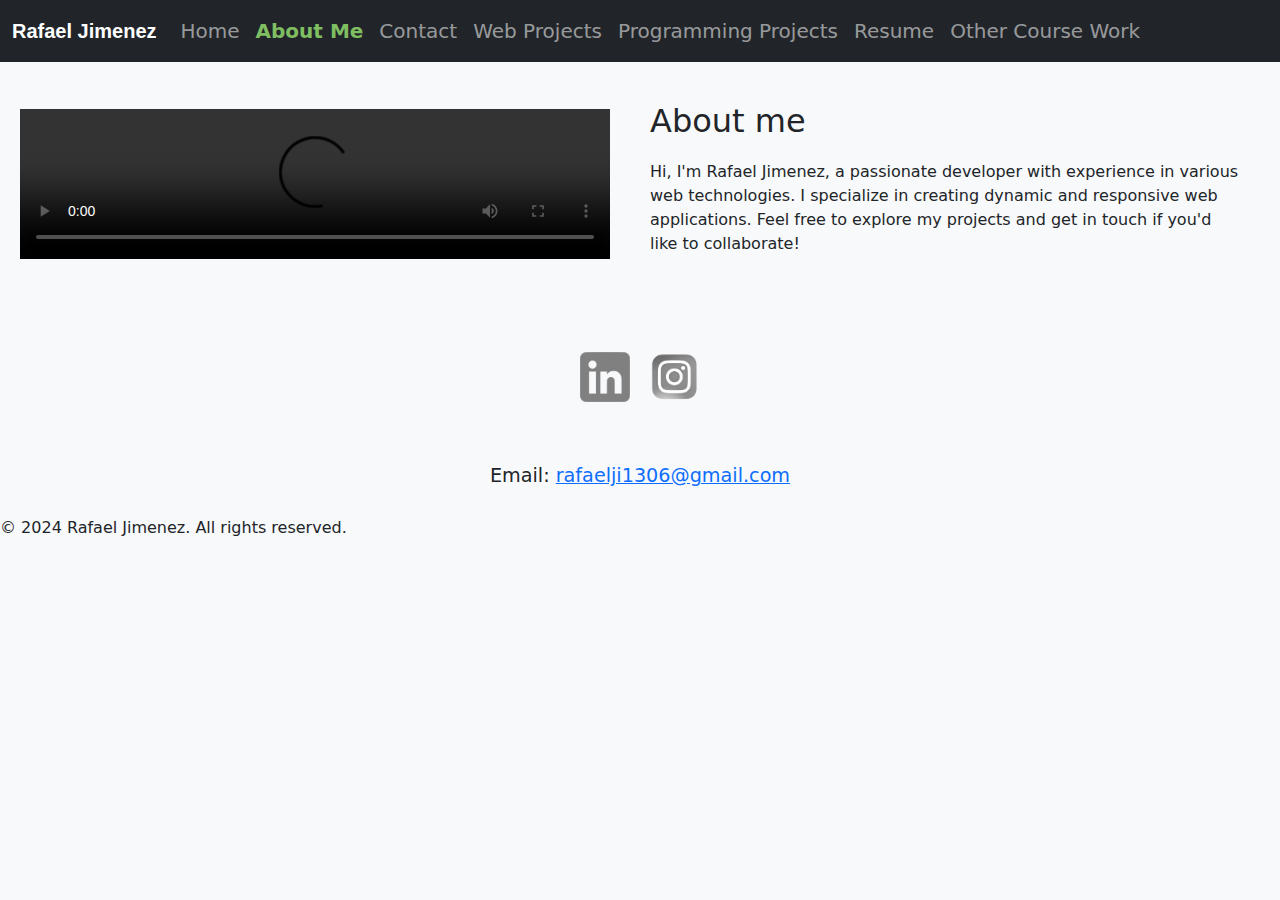
==== AboutMe.html @ db96326e "A3 12/07/2024" ====
<!doctype html>
<html lang="en">
<head>
    <meta charset="utf-8">
    <meta name="viewport" content="width=device-width, initial-scale=1">
    <title>Rafael Jimenez ePortfolio</title>
    <!-- Bootstrap CSS -->
    <link href="https://cdn.jsdelivr.net/npm/bootstrap@5.3.3/dist/css/bootstrap.min.css" rel="stylesheet" integrity="sha384-QWTKZyjpPEjISv5WaRU9OFeRpok6YctnYmDr5pNlyT2bRjXh0JMhjY6hW+ALEwIH" crossorigin="anonymous">
    <!-- Custom CSS -->
    <link href="styles.css" rel="stylesheet">
    
    <style>
        /* Define a CSS variable for the height of the top-section */
        :root {
            --top-section-height: 80vh;  /* Default height for the top section */
        }

        /* Section with background image */
        .top-section {
            background-image: url('images/IMG_1409.jpeg'); /* Replace with your desired image URL */
            background-size: cover;  /* Ensure the image covers the whole section */
            background-position: center;  /* Center the background image */
            height: var(--top-section-height);  /* Use the variable for height */
            color: white;  /* Make text white so it contrasts with the image */
            display: flex;
            justify-content: center;
            align-items: center;
            flex-direction: column; /* Ensure text inside h1 is stacked vertically */
        }

        /* Optional: Add some text styling */
        .top-section h1 {
            font-size: 3rem;
            font-weight: bold;
            text-align: center;
            text-shadow: 2px 2px 5px rgba(0, 0, 0, 0.7);  /* Add shadow to text */
        }

        /* Flexbox container for video and text */
        .content-container {
            display: flex;
            justify-content: space-between;
            align-items: center;
            padding: 20px;
        }

        /* Video container */
        .video-container {
            flex: 1;
            margin-right: 20px;
        }

        /* Text container */
        .text-container {
            flex: 1;
            padding: 20px;
        }

        /* Responsive video */
        .video-container video {
            width: 100%;
            height: auto;
        }

        /* Optional: Styling for text */
        .text-container h2 {
            font-size: 2rem;
            margin-bottom: 20px;
        }

        .text-container p {
            font-size: 1rem;
            line-height: 1.5;
        }

        /* Social Media Section */
        .social-media {
            display: flex;
            justify-content: center;
            gap: 20px;
            margin-top: 40px;
        }

        /* Contact Information Section */
        .contact-info {
            background-color: #f8f9fa;
            padding: 20px;
            margin-top: 40px;
            display: flex;
            flex-direction: column;
            align-items: center; /* Center the content */
            justify-content: center; /* Ensure the content is vertically centered */
        }
        .contact-info p {
            font-size: 1.2rem;
            margin-bottom: 5px;
            margin-top: 0px;
        }
    </style>
</head>
<body class="bg-light">

    <!-- Navbar -->
    <nav class="navbar navbar-expand-lg navbar-dark bg-dark">
        <div class="container-fluid">
            <a class="navbar-brand" href="index.html">Rafael Jimenez</a>
            <button class="navbar-toggler" type="button" data-bs-toggle="collapse" data-bs-target="#navbarNav" aria-controls="navbarNav" aria-expanded="false" aria-label="Toggle navigation">
                <span class="navbar-toggler-icon"></span>
            </button>
            <div class="collapse navbar-collapse" id="navbarNav">
                <ul class="navbar-nav">
                    <li class="nav-item">
                        <a class="nav-link" href="index.html">Home</a>
                    </li>
                    <li class="nav-item">
                        <a class="nav-link active" href="AboutMe.html">About Me</a>
                    </li>
                    <li class="nav-item">
                        <a class="nav-link" href="Contact.html">Contact</a>
                    </li>
                    <li class="nav-item">
                        <a class="nav-link" href="WebProjects.html">Web Projects</a>
                    </li>
                    <li class="nav-item">
                        <a class="nav-link" href="Programmingprojects.html">Programming Projects</a>
                    </li>
                    <li class="nav-item">
                        <a class="nav-link" href="Resume.html">Resume</a>
                    </li>
                    <li class="nav-item">
                        <a class="nav-link" href="Otherwork.html">Other Course Work</a>
                    </li>
                </ul>
            </div>
        </div>
    </nav>

    <!-- Video and Text Section -->
    <div class="content-container">
        <!-- Video Section -->
        <div class="video-container">
            <video controls>
                <source src="images/FIFA 23 2023-08-17 23-32-51.mp4" type="video/mp4">
                Your browser does not support the video tag.
            </video>
        </div>
    
        <!-- Text Section -->
        <div class="text-container">
            <h2>About me</h2>
            <p>Hi, I'm Rafael Jimenez, a passionate developer with experience in various web technologies. I specialize in creating dynamic and responsive web applications. Feel free to explore my projects and get in touch if you'd like to collaborate!</p>
        </div>
    </div>

    <!-- Social Media Section -->
    <div class="social-media">
    <a href="https://www.linkedin.com/in/rafael-jimenez-57ab33334/" target="_blank">
        <img src="images/linkeding logo.png" alt="LinkedIn" class="social-icon">
    </a>
    <a href="https://www.instagram.com/rafael_j21/" target="_blank">
        <img src="images/instagram-gris.png" alt="Instagram" class="social-icon">
    </a>
    </div>


    <!-- Contact Information Section -->
    <div class="contact-info">
        <p>Email: <a href="mailto:rafaelji1306@gmail.com">rafaelji1306@gmail.com</a></p>
    </div>

    <!-- Bootstrap JS -->
    <script src="https://cdn.jsdelivr.net/npm/bootstrap@5.3.3/dist/js/bootstrap.bundle.min.js"></script>

    <footer>
        <p>&copy; 2024 Rafael Jimenez. All rights reserved.</p>
    </footer>

</body>
</html>
---- styles.css ----
/* Apply the background color to the entire page */
html, body {
    background-color: var(--page-bg-color) !important; /* Force the background color */
    margin: 0;
    padding: 0;
    height: 100%;
    width: 100%;
}

/* Top section styles */
.top-section {
    background-image: url('images/IMG_1409.jpeg');
    background-size: cover;
    background-position: center;
    height: var(--top-section-height);
    color: white;
    display: flex;
    justify-content: center;
    align-items: center;
    flex-direction: column;
    text-shadow: 2px 2px 5px rgba(0, 0, 0, 0.7);
    background-repeat: no-repeat; /* Prevent image repetition */
}


/* Use different images for the top section based on screen size */
@media (max-width: 576px) {
    .top-section {
        background-image: url('images/IMG_1409.jpeg'); /* Small image for mobile */
        background-size: cover;
        background-position: center;
    }
}

@media (min-width: 577px) and (max-width: 1200px) {
    .top-section {
        background-image: url('images/IMG_1409.jpeg'); /* Medium image for tablets */
        background-size: cover;
        background-position: center;
    }
}

@media (min-width: 1201px) {
    .top-section {
        background-image: url('images/IMG_1409.jpeg'); /* Large image for desktops */
        background-size: cover;
        background-position: center;
    }
}

/* Navbar styles */
.navbar {
    background-color: #2a2a2a;
}

.navbar-brand {
    font-family: 'Arial', sans-serif;
    font-weight: bold;
}

.nav-link {
    font-size: 20px;
}

/* Active navbar link styles */
.navbar-nav .nav-item .nav-link.active {
    font-weight: bold; /* Make the active link bold */
    color: #7fbe61 !important; /* Use a green color */
}

/* Navbar hover effect */
.navbar-nav .nav-item .nav-link:hover {
    color: #a0ca8d !important; /* Change the color when hovered */
}

/* Video styles */
video {
    width: 50%;
    height: auto;
}

/* Carousel image styles */
.carousel img {
    width: 100%;
    height: 60vh;
    object-fit: cover;
}
/* Social Media Section */
.social-media {
    display: flex;
    justify-content: center;
    gap: 20px;
    margin-top: 40px;
}

.social-icon {
    width: 50px; /* Set the size of the icons */
    height: auto; /* Maintain aspect ratio */
    transition: transform 0.3s ease; /* Smooth hover effect */
}

.social-icon:hover {
    transform: scale(1.2); /* Make the icon slightly bigger on hover */
}

/* Optional: Add a custom color filter on hover */
.social-icon:hover {
    filter: brightness(1.2); /* Brighten the icon when hovered */
}
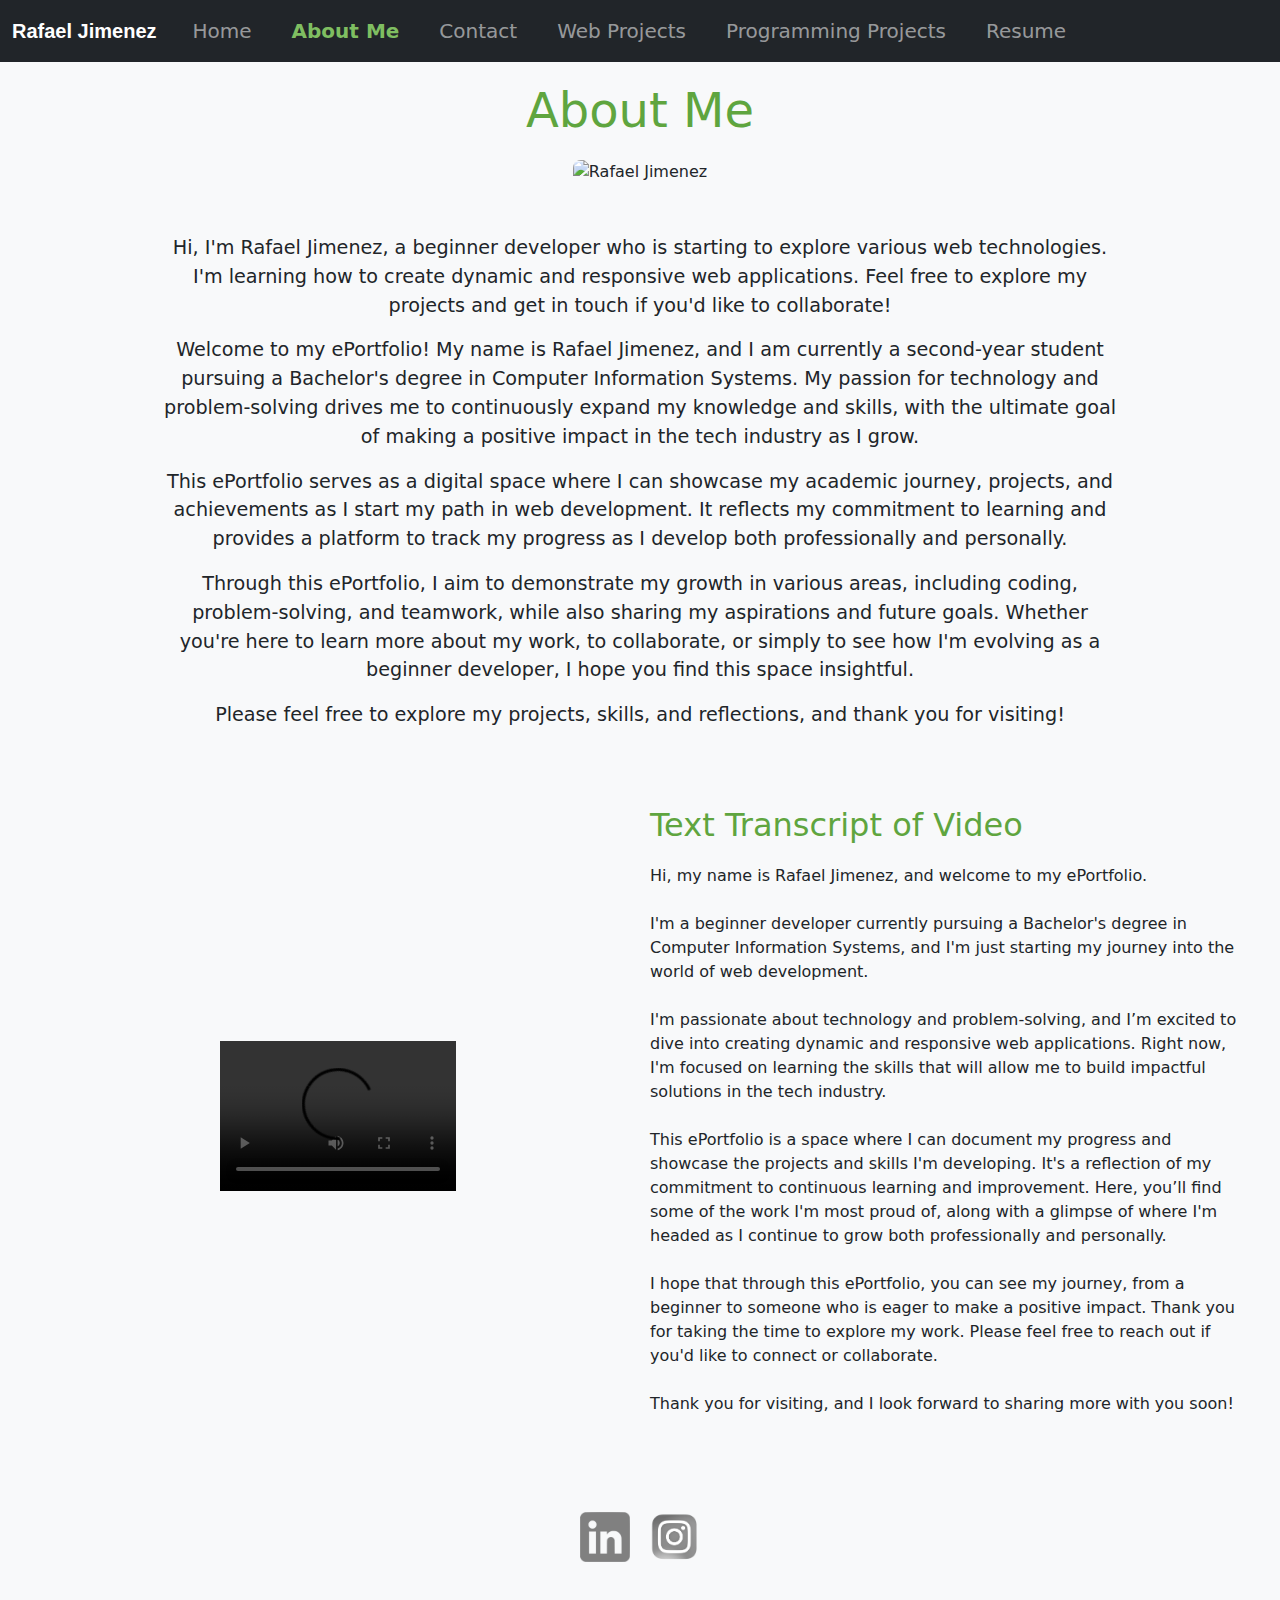
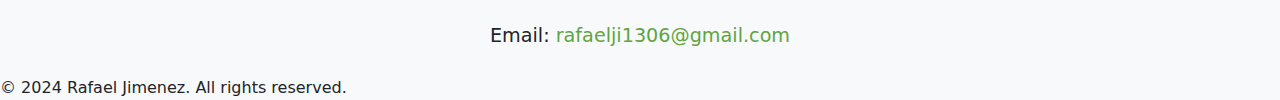
==== commit 9dc5f794: "a3" ====
--- a/AboutMe.html
+++ b/AboutMe.html
@@ -58,8 +58,9 @@
 
         /* Responsive video */
         .video-container video {
-            width: 100%;
+            width: 40%;
             height: auto;
+            margin-left: 200px;
         }
 
         /* Optional: Styling for text */
@@ -96,6 +97,37 @@
             margin-bottom: 5px;
             margin-top: 0px;
         }
+        .text-Aboutme {
+            flex: 1;
+            padding: 20px;
+        }
+        .text-Aboutme h2 {
+            font-size: 3rem;
+            margin-bottom: 20px;
+        }
+
+        .text-Aboutme p {
+            font-size: 1.2rem;
+            line-height: 1.5;
+        }
+        .text-Aboutme {
+    text-align: center; /* Center the text and content */
+    margin: 0 auto;
+    max-width: 1000px; /* Adjust to your preferred width */
+}
+
+.photo-container {
+    margin-bottom: 50px;
+}
+
+.about-photo {
+    max-width: 100%; /* Makes the photo responsive */
+    height: auto;
+    width: 500px; /* Adjust the width of the image */
+    border-radius: 8px; /* Optional: add rounded corners */
+}
+
+
     </style>
 </head>
 <body class="bg-light">
@@ -127,28 +159,58 @@
                     <li class="nav-item">
                         <a class="nav-link" href="Resume.html">Resume</a>
                     </li>
-                    <li class="nav-item">
-                        <a class="nav-link" href="Otherwork.html">Other Course Work</a>
-                    </li>
-                </ul>
             </div>
         </div>
     </nav>
+
+    <div class="text-Aboutme">
+        <h2 style="color: #5fa53f;">About Me</h2>
+        <div class="photo-container">
+            <img src="images/IMG_3836.jpeg" alt="Rafael Jimenez" class="about-photo">
+        </div>
+            <p>Hi, I'm Rafael Jimenez, a beginner developer who is starting to explore various web technologies. I'm learning how to create dynamic and responsive web applications. Feel free to explore my projects and get in touch if you'd like to collaborate!</p>
+        
+            <p>Welcome to my ePortfolio! My name is Rafael Jimenez, and I am currently a second-year student pursuing a Bachelor's degree in Computer Information Systems. My passion for technology and problem-solving drives me to continuously expand my knowledge and skills, with the ultimate goal of making a positive impact in the tech industry as I grow.</p>
+        
+            <p>This ePortfolio serves as a digital space where I can showcase my academic journey, projects, and achievements as I start my path in web development. It reflects my commitment to learning and provides a platform to track my progress as I develop both professionally and personally.</p>
+        
+            <p>Through this ePortfolio, I aim to demonstrate my growth in various areas, including coding, problem-solving, and teamwork, while also sharing my aspirations and future goals. Whether you're here to learn more about my work, to collaborate, or simply to see how I'm evolving as a beginner developer, I hope you find this space insightful.</p>
+        
+            <p>Please feel free to explore my projects, skills, and reflections, and thank you for visiting!</p>
+        </div>
+        
+    
+
 
     <!-- Video and Text Section -->
     <div class="content-container">
         <!-- Video Section -->
         <div class="video-container">
             <video controls>
-                <source src="images/FIFA 23 2023-08-17 23-32-51.mp4" type="video/mp4">
+                <source src="images/Rafael-ePortfoliovideo.mp4" type="video/mp4">
                 Your browser does not support the video tag.
             </video>
         </div>
     
         <!-- Text Section -->
         <div class="text-container">
-            <h2>About me</h2>
-            <p>Hi, I'm Rafael Jimenez, a passionate developer with experience in various web technologies. I specialize in creating dynamic and responsive web applications. Feel free to explore my projects and get in touch if you'd like to collaborate!</p>
+            <h2 style="color: #5fa53f;">Text Transcript of Video</h2>
+            <p>Hi, my name is Rafael Jimenez, and welcome to my ePortfolio. 
+                <br>
+                <br>I'm a beginner developer currently pursuing a Bachelor's degree in Computer Information Systems, and I'm just starting my journey into the world of web development.
+
+                <br>
+                <br>I'm passionate about technology and problem-solving, and I’m excited to dive into creating dynamic and responsive web applications. Right now, I'm focused on learning the skills that will allow me to build impactful solutions in the tech industry.
+                
+                <br>
+                <br>This ePortfolio is a space where I can document my progress and showcase the projects and skills I'm developing. It's a reflection of my commitment to continuous learning and improvement. Here, you’ll find some of the work I'm most proud of, along with a glimpse of where I'm headed as I continue to grow both professionally and personally.
+                
+                <br>
+                <br>I hope that through this ePortfolio, you can see my journey, from a beginner to someone who is eager to make a positive impact. Thank you for taking the time to explore my work. Please feel free to reach out if you'd like to connect or collaborate.
+                
+                <br>
+                <br>Thank you for visiting, and I look forward to sharing more with you soon!
+            </p>
         </div>
     </div>
 
--- a/styles.css
+++ b/styles.css
@@ -60,6 +60,8 @@
 
 .nav-link {
     font-size: 20px;
+    margin-left: 12px;  /* Add some space between each navbar item */
+    margin-right: 12px; /* Add some space between each navbar item */
 }
 
 /* Active navbar link styles */
@@ -72,6 +74,7 @@
 .navbar-nav .nav-item .nav-link:hover {
     color: #a0ca8d !important; /* Change the color when hovered */
 }
+
 
 /* Video styles */
 video {
@@ -107,3 +110,52 @@
 .social-icon:hover {
     filter: brightness(1.2); /* Brighten the icon when hovered */
 }
+/* Ensure images are responsive by default */
+.resize-img {
+    width: 100%; /* Scales to fit the container */
+    max-width: 500px; /* Sets a maximum width to prevent excessive scaling */
+    height: auto; /* Maintains aspect ratio */
+}
+
+/* Add optional hover effect for interactivity */
+.resize-img:hover {
+    transform: scale(1.05); /* Slightly enlarge the image on hover */
+    transition: transform 0.3s ease-in-out;
+}
+.btn-primary {
+    background-color: #5fa53f !important; /* Button background color */
+    border-color: #5fa53f !important; /* Border color */
+}
+
+.btn-primary:hover {
+    background-color: #4a8432 !important; /* Slightly darker color for hover effect */
+    border-color: #4a8432 !important;
+}
+.contact-info a {
+    color: #5fa53f; /* Link color */
+    text-decoration: none; /* Removes underline */
+}
+
+.contact-info a:hover {
+    color: #4a8432; /* Darker green for hover effect */
+    text-decoration: underline; /* Adds underline on hover */
+}
+.resume-link {
+    color: #5fa53f; /* Link color */
+    text-decoration: none; /* Removes underline */
+}
+
+.resume-link:hover {
+    color: #4a8432; /* Darker green for hover effect */
+    text-decoration: underline; /* Adds underline on hover */
+}
+.resume-text {
+    text-align: center;
+    font-size: 20px; /* Default font size */
+}
+
+.resume-link {
+    font-size: 20px; /* Link font size */
+    color: #5fa53f; /* Link color */
+    text-decoration: none;
+}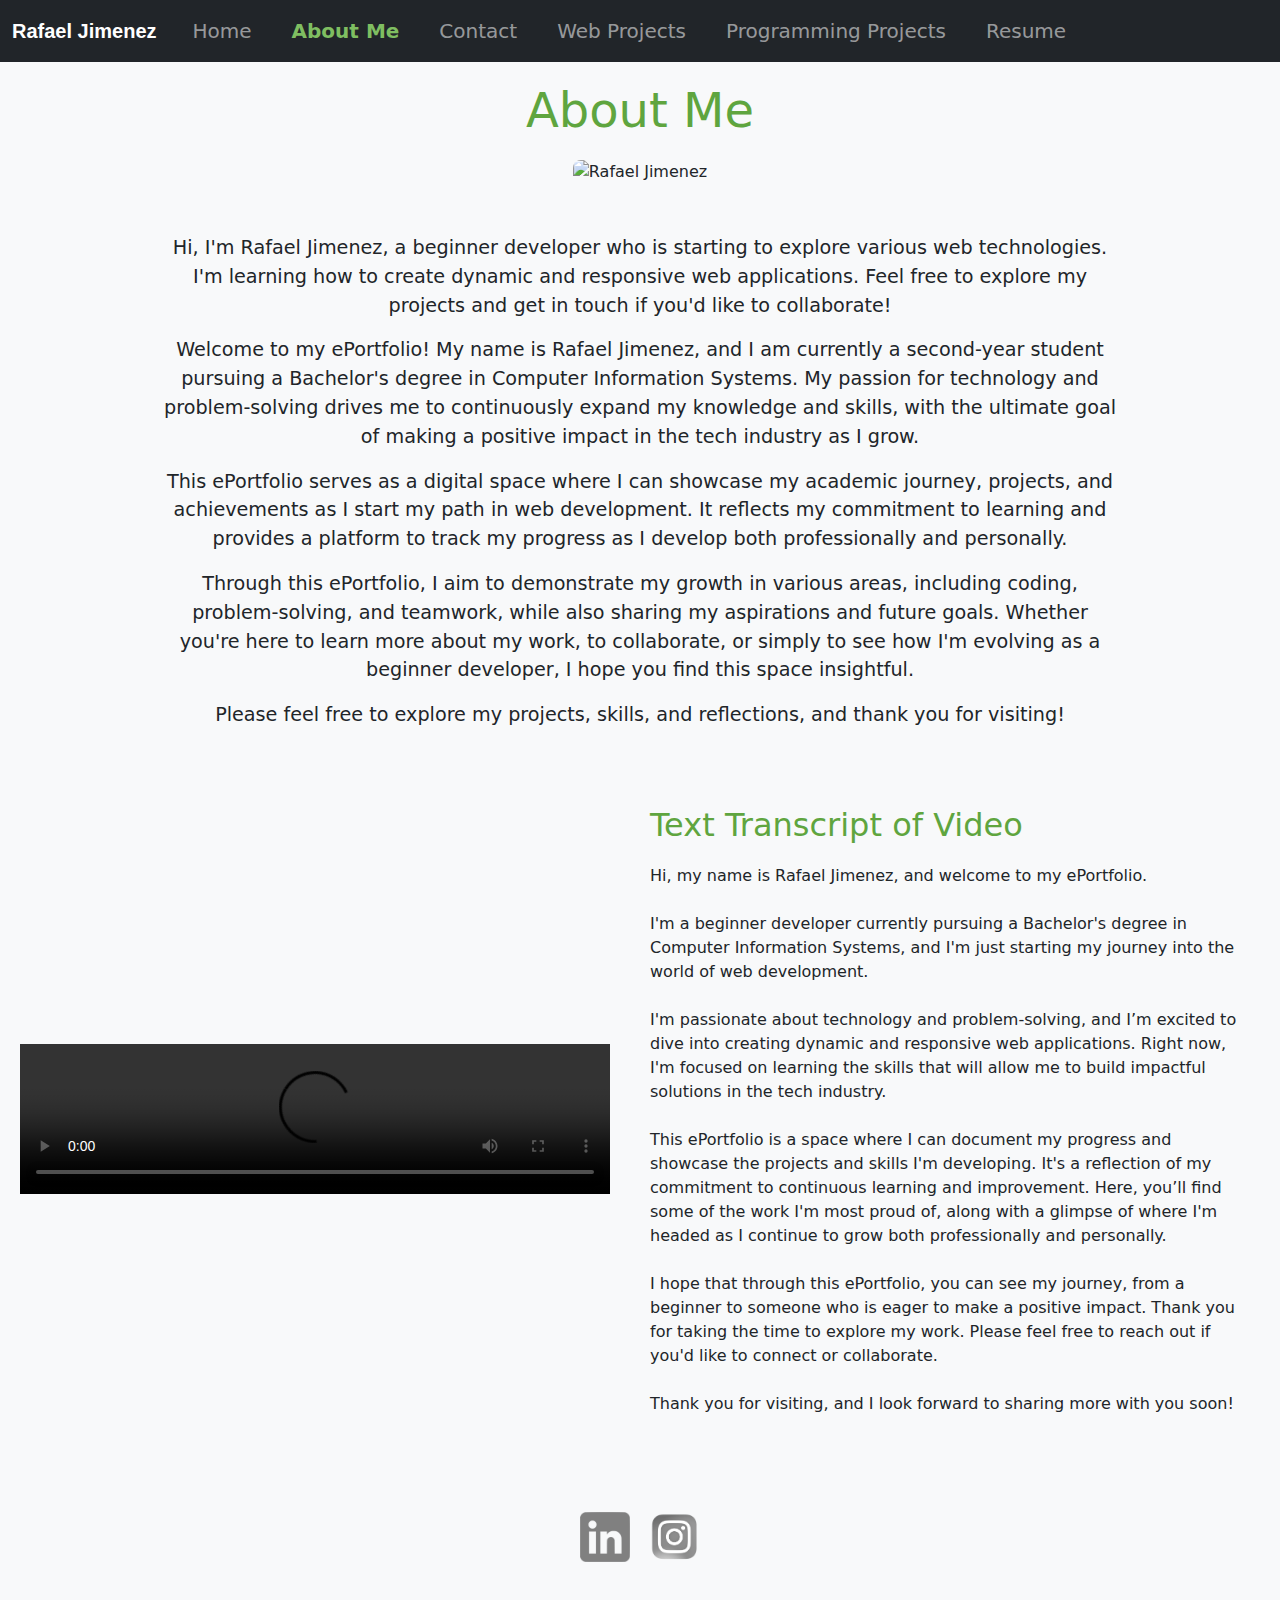
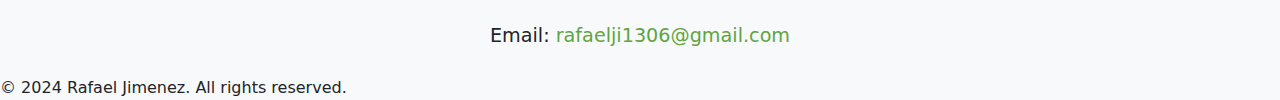
==== commit 11d5567b: "A3" ====
--- a/AboutMe.html
+++ b/AboutMe.html
@@ -4,66 +4,68 @@
     <meta charset="utf-8">
     <meta name="viewport" content="width=device-width, initial-scale=1">
     <title>Rafael Jimenez ePortfolio</title>
-    <!-- Bootstrap CSS -->
+    
     <link href="https://cdn.jsdelivr.net/npm/bootstrap@5.3.3/dist/css/bootstrap.min.css" rel="stylesheet" integrity="sha384-QWTKZyjpPEjISv5WaRU9OFeRpok6YctnYmDr5pNlyT2bRjXh0JMhjY6hW+ALEwIH" crossorigin="anonymous">
-    <!-- Custom CSS -->
+    
     <link href="styles.css" rel="stylesheet">
     
     <style>
-        /* Define a CSS variable for the height of the top-section */
+        
         :root {
-            --top-section-height: 80vh;  /* Default height for the top section */
-        }
-
-        /* Section with background image */
+            --top-section-height: 80vh;  
+        }
+
+        
         .top-section {
-            background-image: url('images/IMG_1409.jpeg'); /* Replace with your desired image URL */
-            background-size: cover;  /* Ensure the image covers the whole section */
-            background-position: center;  /* Center the background image */
-            height: var(--top-section-height);  /* Use the variable for height */
-            color: white;  /* Make text white so it contrasts with the image */
+            background-image: url('images/IMG_1409.jpeg'); 
+            background-size: cover;  
+            background-position: center;  
+            height: var(--top-section-height);  
+            color: white;  
             display: flex;
             justify-content: center;
             align-items: center;
-            flex-direction: column; /* Ensure text inside h1 is stacked vertically */
-        }
-
-        /* Optional: Add some text styling */
+            flex-direction: column; 
+        }
+
+        
         .top-section h1 {
             font-size: 3rem;
             font-weight: bold;
             text-align: center;
-            text-shadow: 2px 2px 5px rgba(0, 0, 0, 0.7);  /* Add shadow to text */
-        }
-
-        /* Flexbox container for video and text */
+            text-shadow: 2px 2px 5px rgba(0, 0, 0, 0.7);  
+        }
+
+        
         .content-container {
             display: flex;
             justify-content: space-between;
             align-items: center;
             padding: 20px;
-        }
-
-        /* Video container */
+            flex-wrap: wrap; 
+        }
+
+        
         .video-container {
             flex: 1;
             margin-right: 20px;
-        }
-
-        /* Text container */
+            min-width: 300px; 
+        }
+
+        
         .text-container {
             flex: 1;
             padding: 20px;
-        }
-
-        /* Responsive video */
+            min-width: 300px; 
+        }
+
+        
         .video-container video {
-            width: 40%;
+            width: 100%;  
             height: auto;
-            margin-left: 200px;
-        }
-
-        /* Optional: Styling for text */
+        }
+
+        
         .text-container h2 {
             font-size: 2rem;
             margin-bottom: 20px;
@@ -74,7 +76,7 @@
             line-height: 1.5;
         }
 
-        /* Social Media Section */
+       
         .social-media {
             display: flex;
             justify-content: center;
@@ -82,15 +84,15 @@
             margin-top: 40px;
         }
 
-        /* Contact Information Section */
+      
         .contact-info {
             background-color: #f8f9fa;
             padding: 20px;
             margin-top: 40px;
             display: flex;
             flex-direction: column;
-            align-items: center; /* Center the content */
-            justify-content: center; /* Ensure the content is vertically centered */
+            align-items: center; 
+            justify-content: center; 
         }
         .contact-info p {
             font-size: 1.2rem;
@@ -111,9 +113,9 @@
             line-height: 1.5;
         }
         .text-Aboutme {
-    text-align: center; /* Center the text and content */
+    text-align: center; 
     margin: 0 auto;
-    max-width: 1000px; /* Adjust to your preferred width */
+    max-width: 1000px; 
 }
 
 .photo-container {
@@ -121,18 +123,16 @@
 }
 
 .about-photo {
-    max-width: 100%; /* Makes the photo responsive */
+    max-width: 100%; 
     height: auto;
-    width: 500px; /* Adjust the width of the image */
-    border-radius: 8px; /* Optional: add rounded corners */
+    width: 500px; 
+    border-radius: 8px; 
 }
-
 
     </style>
 </head>
 <body class="bg-light">
 
-    <!-- Navbar -->
     <nav class="navbar navbar-expand-lg navbar-dark bg-dark">
         <div class="container-fluid">
             <a class="navbar-brand" href="index.html">Rafael Jimenez</a>
@@ -182,9 +182,9 @@
     
 
 
-    <!-- Video and Text Section -->
+
     <div class="content-container">
-        <!-- Video Section -->
+
         <div class="video-container">
             <video controls>
                 <source src="images/Rafael-ePortfoliovideo.mp4" type="video/mp4">
@@ -192,7 +192,7 @@
             </video>
         </div>
     
-        <!-- Text Section -->
+
         <div class="text-container">
             <h2 style="color: #5fa53f;">Text Transcript of Video</h2>
             <p>Hi, my name is Rafael Jimenez, and welcome to my ePortfolio. 
@@ -214,7 +214,7 @@
         </div>
     </div>
 
-    <!-- Social Media Section -->
+
     <div class="social-media">
     <a href="https://www.linkedin.com/in/rafael-jimenez-57ab33334/" target="_blank">
         <img src="images/linkeding logo.png" alt="LinkedIn" class="social-icon">
@@ -225,12 +225,11 @@
     </div>
 
 
-    <!-- Contact Information Section -->
+
     <div class="contact-info">
         <p>Email: <a href="mailto:rafaelji1306@gmail.com">rafaelji1306@gmail.com</a></p>
     </div>
 
-    <!-- Bootstrap JS -->
     <script src="https://cdn.jsdelivr.net/npm/bootstrap@5.3.3/dist/js/bootstrap.bundle.min.js"></script>
 
     <footer>
@@ -238,4 +237,4 @@
     </footer>
 
 </body>
-</html>+</html>
--- a/styles.css
+++ b/styles.css
@@ -1,13 +1,11 @@
-/* Apply the background color to the entire page */
 html, body {
-    background-color: var(--page-bg-color) !important; /* Force the background color */
+    background-color: var(--page-bg-color) !important;
     margin: 0;
     padding: 0;
     height: 100%;
     width: 100%;
 }
 
-/* Top section styles */
 .top-section {
     background-image: url('images/IMG_1409.jpeg');
     background-size: cover;
@@ -19,14 +17,12 @@
     align-items: center;
     flex-direction: column;
     text-shadow: 2px 2px 5px rgba(0, 0, 0, 0.7);
-    background-repeat: no-repeat; /* Prevent image repetition */
+    background-repeat: no-repeat;
 }
 
-
-/* Use different images for the top section based on screen size */
 @media (max-width: 576px) {
     .top-section {
-        background-image: url('images/IMG_1409.jpeg'); /* Small image for mobile */
+        background-image: url('images/IMG_1409.jpeg');
         background-size: cover;
         background-position: center;
     }
@@ -34,7 +30,7 @@
 
 @media (min-width: 577px) and (max-width: 1200px) {
     .top-section {
-        background-image: url('images/IMG_1409.jpeg'); /* Medium image for tablets */
+        background-image: url('images/IMG_1409.jpeg');
         background-size: cover;
         background-position: center;
     }
@@ -42,13 +38,12 @@
 
 @media (min-width: 1201px) {
     .top-section {
-        background-image: url('images/IMG_1409.jpeg'); /* Large image for desktops */
+        background-image: url('images/IMG_1409.jpeg');
         background-size: cover;
         background-position: center;
     }
 }
 
-/* Navbar styles */
 .navbar {
     background-color: #2a2a2a;
 }
@@ -60,35 +55,30 @@
 
 .nav-link {
     font-size: 20px;
-    margin-left: 12px;  /* Add some space between each navbar item */
-    margin-right: 12px; /* Add some space between each navbar item */
+    margin-left: 12px;
+    margin-right: 12px;
 }
 
-/* Active navbar link styles */
 .navbar-nav .nav-item .nav-link.active {
-    font-weight: bold; /* Make the active link bold */
-    color: #7fbe61 !important; /* Use a green color */
+    font-weight: bold;
+    color: #7fbe61 !important;
 }
 
-/* Navbar hover effect */
 .navbar-nav .nav-item .nav-link:hover {
-    color: #a0ca8d !important; /* Change the color when hovered */
+    color: #a0ca8d !important;
 }
 
-
-/* Video styles */
 video {
     width: 50%;
     height: auto;
 }
 
-/* Carousel image styles */
 .carousel img {
     width: 100%;
     height: 60vh;
     object-fit: cover;
 }
-/* Social Media Section */
+
 .social-media {
     display: flex;
     justify-content: center;
@@ -97,65 +87,89 @@
 }
 
 .social-icon {
-    width: 50px; /* Set the size of the icons */
-    height: auto; /* Maintain aspect ratio */
-    transition: transform 0.3s ease; /* Smooth hover effect */
+    width: 50px;
+    height: auto;
+    transition: transform 0.3s ease;
 }
 
 .social-icon:hover {
-    transform: scale(1.2); /* Make the icon slightly bigger on hover */
+    transform: scale(1.2);
 }
 
-/* Optional: Add a custom color filter on hover */
 .social-icon:hover {
-    filter: brightness(1.2); /* Brighten the icon when hovered */
-}
-/* Ensure images are responsive by default */
-.resize-img {
-    width: 100%; /* Scales to fit the container */
-    max-width: 500px; /* Sets a maximum width to prevent excessive scaling */
-    height: auto; /* Maintains aspect ratio */
+    filter: brightness(1.2);
 }
 
-/* Add optional hover effect for interactivity */
+.resize-img {
+    width: 100%;
+    max-width: 500px;
+    height: auto;
+}
+
 .resize-img:hover {
-    transform: scale(1.05); /* Slightly enlarge the image on hover */
+    transform: scale(1.05);
     transition: transform 0.3s ease-in-out;
 }
+
 .btn-primary {
-    background-color: #5fa53f !important; /* Button background color */
-    border-color: #5fa53f !important; /* Border color */
+    background-color: #5fa53f !important;
+    border-color: #5fa53f !important;
 }
 
 .btn-primary:hover {
-    background-color: #4a8432 !important; /* Slightly darker color for hover effect */
+    background-color: #4a8432 !important;
     border-color: #4a8432 !important;
 }
+
 .contact-info a {
-    color: #5fa53f; /* Link color */
-    text-decoration: none; /* Removes underline */
+    color: #5fa53f;
+    text-decoration: none;
 }
 
 .contact-info a:hover {
-    color: #4a8432; /* Darker green for hover effect */
-    text-decoration: underline; /* Adds underline on hover */
+    color: #4a8432;
+    text-decoration: underline;
 }
+
 .resume-link {
-    color: #5fa53f; /* Link color */
-    text-decoration: none; /* Removes underline */
+    color: #5fa53f;
+    text-decoration: none;
 }
 
 .resume-link:hover {
-    color: #4a8432; /* Darker green for hover effect */
-    text-decoration: underline; /* Adds underline on hover */
+    color: #4a8432;
+    text-decoration: underline;
 }
+
 .resume-text {
     text-align: center;
-    font-size: 20px; /* Default font size */
+    font-size: 20px;
 }
 
 .resume-link {
-    font-size: 20px; /* Link font size */
-    color: #5fa53f; /* Link color */
+    font-size: 20px;
+    color: #5fa53f;
     text-decoration: none;
-}+}
+
+.content-container {
+    display: flex;
+    justify-content: center;
+    align-items: center;
+    padding: 20px;
+    flex-wrap: wrap;
+}
+
+.video-container {
+    flex: 1;
+    margin-right: 20px;
+    max-width: 100%;
+    display: flex;
+    justify-content: center;
+}
+
+.video-container video {
+    width: 100%;
+    max-width: 600px;
+    height: auto;
+}
